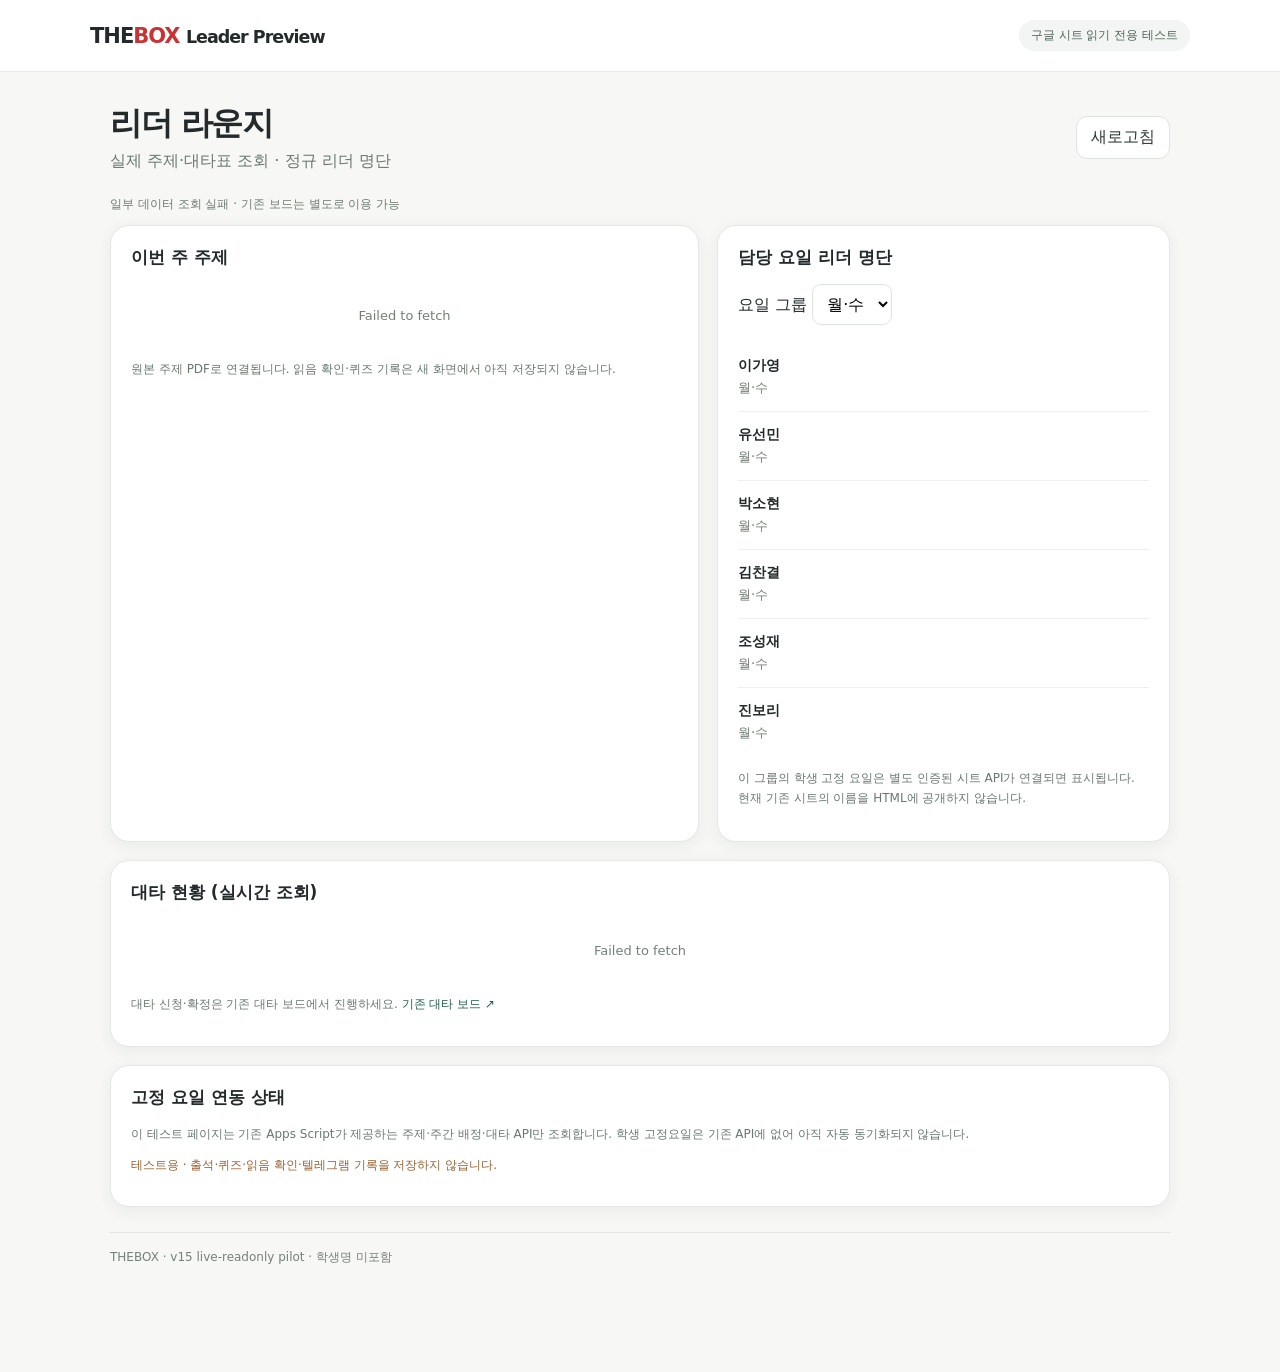
==== leader/index.html @ 94708b75 "Add isolated v15 read-only live preview: leader/index.html" ====
<!doctype html><html lang="ko"><head><meta charset="utf-8"><meta name="viewport" content="width=device-width, initial-scale=1"><title>THEBOX Leader · Live Test</title><meta name="robots" content="noindex"><link rel="stylesheet" href="../preview-assets/live.css"><script defer src="../config.js"></script><script defer src="../preview-assets/live.js"></script></head><body data-role="leader"><header><div class="head"><div class="brand">THE<b>BOX</b> <small>Leader Preview</small></div><span class="pill">구글 시트 읽기 전용 테스트</span></div></header><main><div class="hero"><div><h1>리더 라운지</h1><p>실제 주제·대타표 조회 · 정규 리더 명단</p></div><button id="refresh">새로고침</button></div><p id="status" class="status">Loading…</p><div class="grid"><section class="panel"><h2>이번 주 주제 <small id="week-label"></small></h2><div id="topics"><div class="empty">Loading…</div></div><p class="note">원본 주제 PDF로 연결됩니다. 읽음 확인·퀴즈 기록은 새 화면에서 아직 저장되지 않습니다.</p></section><section class="panel"><h2>담당 요일 리더 명단</h2><div class="tabs"><label>요일 그룹 <select id="group"></select></label></div><div id="directory"></div><p id="roster-note" class="note">스터디 학생 이름은 이 공개 HTML에 저장하지 않았습니다. 인증된 시트 조회 연결이 필요합니다.</p></section></div><div class="panel sub"><h2>대타 현황 (실시간 조회)</h2><div id="swaps"><div class="empty">Loading…</div></div><p class="note">대타 신청·확정은 기존 대타 보드에서 진행하세요. <a href="../">기존 대타 보드 ↗</a></p></div><div class="panel sub"><h2>고정 요일 연동 상태</h2><p class="note">이 테스트 페이지는 기존 Apps Script가 제공하는 주제·주간 배정·대타 API만 조회합니다. 학생 고정요일은 기존 API에 없어 아직 자동 동기화되지 않습니다.</p><p class="hint">테스트용 · 출석·퀴즈·읽음 확인·텔레그램 기록을 저장하지 않습니다.</p></div><div class="footer">THEBOX · v15 live-readonly pilot · 학생명 미포함</div></main></body></html>
---- preview-assets/live.css ----
:root{font-family:Inter,"Apple SD Gothic Neo","Noto Sans KR",system-ui,sans-serif;color:#242a2b;background:#f7f8f6}*{box-sizing:border-box}body{margin:0}button,select{font:inherit}header{background:#fff;border-bottom:1px solid #e9ece9;padding:20px max(22px,calc((100vw - 1100px)/2))}header .head{display:flex;align-items:center;justify-content:space-between;gap:20px}.brand{font-size:21px;font-weight:800;letter-spacing:-1px}.brand b{color:#c93333}.pill{background:#f2f5f3;padding:7px 12px;border-radius:20px;color:#526359;font-size:12px}main{max-width:1100px;margin:30px auto;padding:0 20px 60px}.hero{display:flex;justify-content:space-between;align-items:center;gap:16px;margin-bottom:24px}.hero h1{margin:0 0 5px;font-size:32px;letter-spacing:-1.5px}.hero p{margin:0;color:#6b7671}button{cursor:pointer;border-radius:11px;border:1px solid #dfe3df;background:#fff;padding:10px 14px;color:#293632}button:hover{border-color:#a0b3a8}.grid{display:grid;grid-template-columns:1.3fr 1fr;gap:18px}.panel{background:#fff;border:1px solid #e4e9e5;border-radius:19px;padding:20px;box-shadow:0 4px 16px #1b2e2110}.panel h2{font-size:17px;margin:0 0 15px}.data-row{border-top:1px solid #edf0ed;padding:14px 0;display:flex;justify-content:space-between;gap:12px}.data-row:first-of-type{border-top:0}.data-row strong{display:block;font-size:14px}.data-row small{display:block;color:#747f77;margin-top:4px}.mark{border-radius:14px;background:#ecf6ef;color:#39704e;padding:4px 8px;font-size:11px;white-space:nowrap}.mark.open{background:#fff0ed;color:#ae483c}.sub{margin-top:18px}a{color:#205f48;text-decoration:none}a:hover{text-decoration:underline}.note{font-size:12px;line-height:1.7;color:#6a7670}.tabs{display:flex;gap:7px;margin-bottom:18px;flex-wrap:wrap}.tabs button.active{background:#1b4e3a;color:white;border-color:#1b4e3a}select{padding:9px 10px;border-radius:9px;border:1px solid #dfe3df;background:white}.hint{font-size:12px;color:#986332}.err{color:#ad433b}.ok{color:#2b704c}.footer{margin-top:25px;padding:16px 0;border-top:1px solid #e2e5e1;font-size:12px;color:#758078}.empty{padding:24px 8px;color:#738078;font-size:13px;text-align:center}.status{font-size:12px;color:#6f7971}.cols{display:grid;grid-template-columns:repeat(2,minmax(0,1fr));gap:10px}.mini{border:1px solid #e8eee8;border-radius:12px;padding:12px;font-size:13px}.mini b{display:block;margin-bottom:5px}.mini small{color:#7b847d}@media(max-width:750px){.grid{grid-template-columns:1fr}.hero{align-items:start}.hero h1{font-size:26px}.panel{padding:16px}.cols{grid-template-columns:1fr}.pill{font-size:10px}.head{flex-wrap:wrap}}
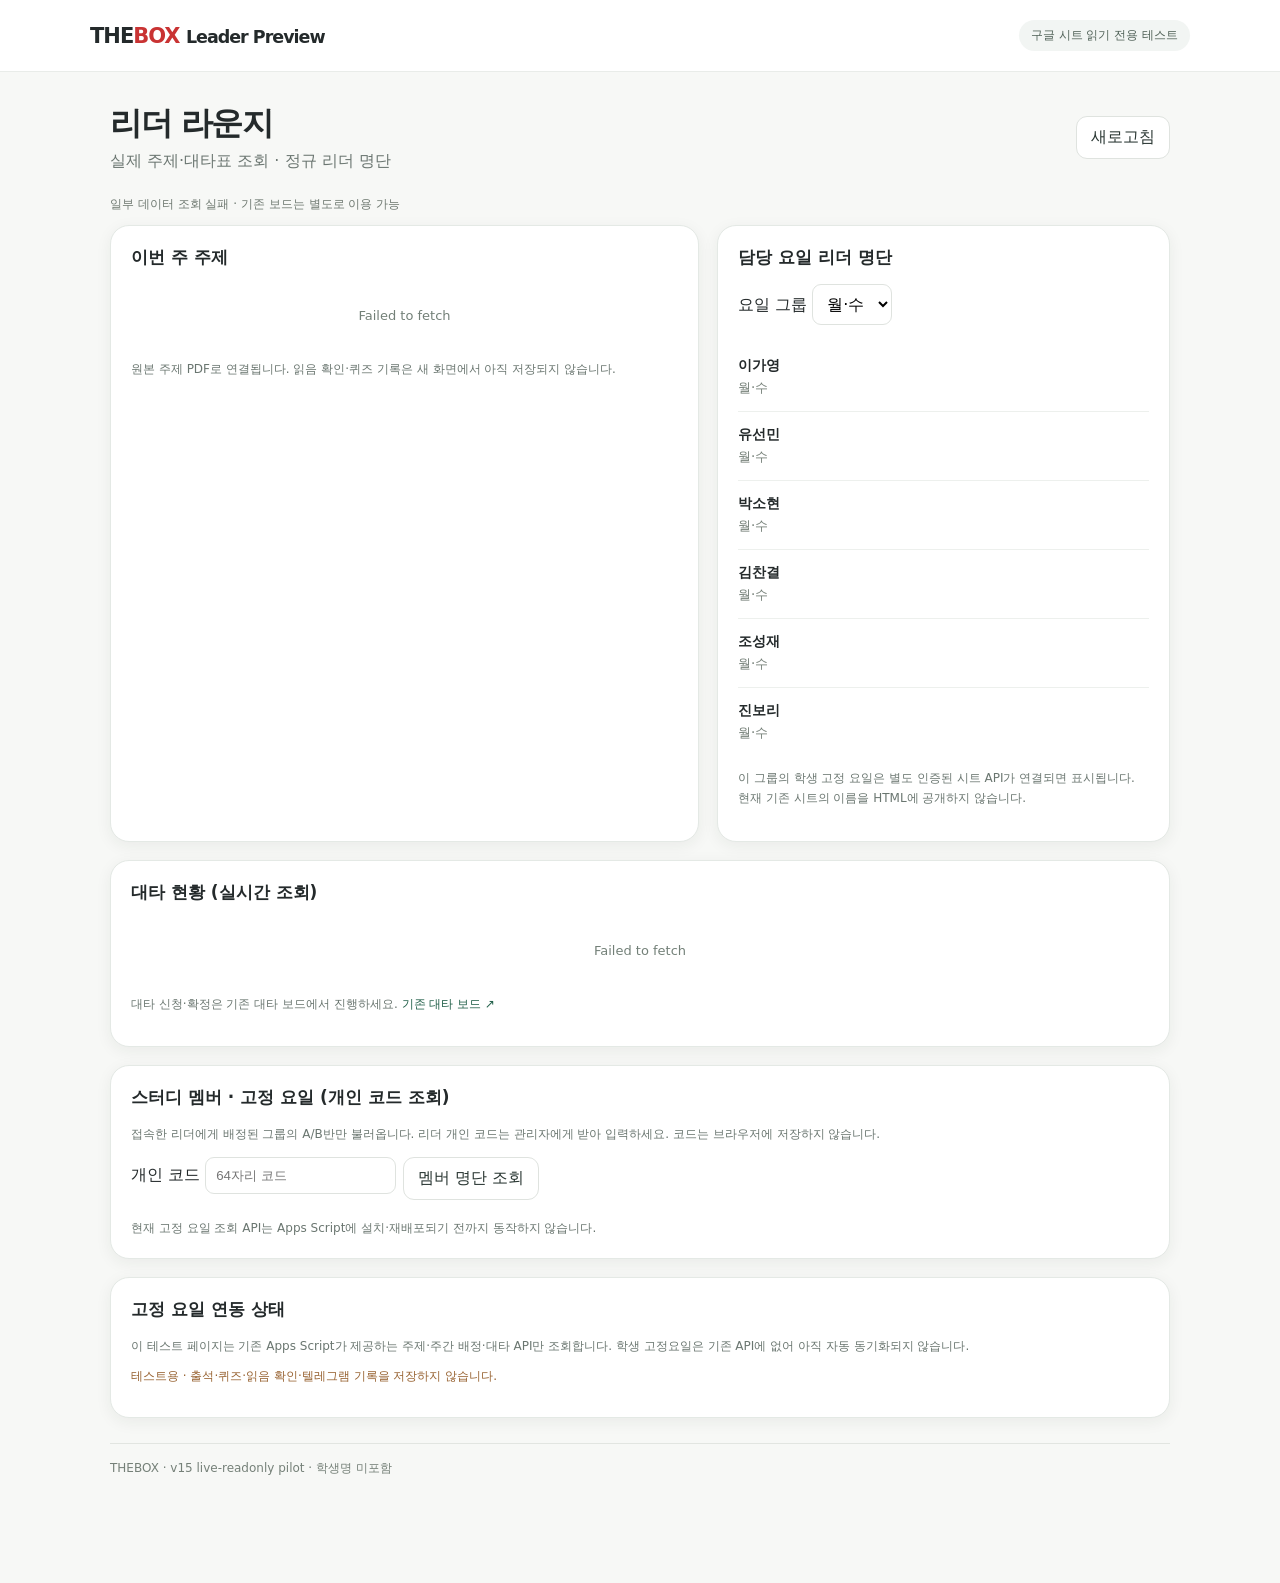
==== commit 7fc0447e: "Add leader access-code roster panel" ====
--- a/leader/index.html
+++ b/leader/index.html
@@ -1 +1 @@
-<!doctype html><html lang="ko"><head><meta charset="utf-8"><meta name="viewport" content="width=device-width, initial-scale=1"><title>THEBOX Leader · Live Test</title><meta name="robots" content="noindex"><link rel="stylesheet" href="../preview-assets/live.css"><script defer src="../config.js"></script><script defer src="../preview-assets/live.js"></script></head><body data-role="leader"><header><div class="head"><div class="brand">THE<b>BOX</b> <small>Leader Preview</small></div><span class="pill">구글 시트 읽기 전용 테스트</span></div></header><main><div class="hero"><div><h1>리더 라운지</h1><p>실제 주제·대타표 조회 · 정규 리더 명단</p></div><button id="refresh">새로고침</button></div><p id="status" class="status">Loading…</p><div class="grid"><section class="panel"><h2>이번 주 주제 <small id="week-label"></small></h2><div id="topics"><div class="empty">Loading…</div></div><p class="note">원본 주제 PDF로 연결됩니다. 읽음 확인·퀴즈 기록은 새 화면에서 아직 저장되지 않습니다.</p></section><section class="panel"><h2>담당 요일 리더 명단</h2><div class="tabs"><label>요일 그룹 <select id="group"></select></label></div><div id="directory"></div><p id="roster-note" class="note">스터디 학생 이름은 이 공개 HTML에 저장하지 않았습니다. 인증된 시트 조회 연결이 필요합니다.</p></section></div><div class="panel sub"><h2>대타 현황 (실시간 조회)</h2><div id="swaps"><div class="empty">Loading…</div></div><p class="note">대타 신청·확정은 기존 대타 보드에서 진행하세요. <a href="../">기존 대타 보드 ↗</a></p></div><div class="panel sub"><h2>고정 요일 연동 상태</h2><p class="note">이 테스트 페이지는 기존 Apps Script가 제공하는 주제·주간 배정·대타 API만 조회합니다. 학생 고정요일은 기존 API에 없어 아직 자동 동기화되지 않습니다.</p><p class="hint">테스트용 · 출석·퀴즈·읽음 확인·텔레그램 기록을 저장하지 않습니다.</p></div><div class="footer">THEBOX · v15 live-readonly pilot · 학생명 미포함</div></main></body></html>+<!doctype html><html lang="ko"><head><meta charset="utf-8"><meta name="viewport" content="width=device-width, initial-scale=1"><title>THEBOX Leader · Live Test</title><meta name="robots" content="noindex"><link rel="stylesheet" href="../preview-assets/live.css"><script defer src="../config.js"></script><script defer src="../preview-assets/live.js"></script></head><body data-role="leader"><header><div class="head"><div class="brand">THE<b>BOX</b> <small>Leader Preview</small></div><span class="pill">구글 시트 읽기 전용 테스트</span></div></header><main><div class="hero"><div><h1>리더 라운지</h1><p>실제 주제·대타표 조회 · 정규 리더 명단</p></div><button id="refresh">새로고침</button></div><p id="status" class="status">Loading…</p><div class="grid"><section class="panel"><h2>이번 주 주제 <small id="week-label"></small></h2><div id="topics"><div class="empty">Loading…</div></div><p class="note">원본 주제 PDF로 연결됩니다. 읽음 확인·퀴즈 기록은 새 화면에서 아직 저장되지 않습니다.</p></section><section class="panel"><h2>담당 요일 리더 명단</h2><div class="tabs"><label>요일 그룹 <select id="group"></select></label></div><div id="directory"></div><p id="roster-note" class="note">스터디 학생 이름은 이 공개 HTML에 저장하지 않았습니다. 인증된 시트 조회 연결이 필요합니다.</p></section></div><div class="panel sub"><h2>대타 현황 (실시간 조회)</h2><div id="swaps"><div class="empty">Loading…</div></div><p class="note">대타 신청·확정은 기존 대타 보드에서 진행하세요. <a href="../">기존 대타 보드 ↗</a></p></div><div class="panel sub" id="secure-member-panel"><h2>스터디 멤버 · 고정 요일 (개인 코드 조회)</h2><p class="note">접속한 리더에게 배정된 그룹의 A/B반만 불러옵니다. 리더 개인 코드는 관리자에게 받아 입력하세요. 코드는 브라우저에 저장하지 않습니다.</p><div class="tabs"><label>개인 코드 <input id="roster-code" type="password" maxlength="64" autocomplete="off" placeholder="64자리 코드" style="padding:10px;border-radius:9px;border:1px solid #dfe3df;max-width:100%"></label><button id="roster-button">멤버 명단 조회</button></div><div id="roster-list" class="note">현재 고정 요일 조회 API는 Apps Script에 설치·재배포되기 전까지 동작하지 않습니다.</div></div><div class="panel sub"><h2>고정 요일 연동 상태</h2><p class="note">이 테스트 페이지는 기존 Apps Script가 제공하는 주제·주간 배정·대타 API만 조회합니다. 학생 고정요일은 기존 API에 없어 아직 자동 동기화되지 않습니다.</p><p class="hint">테스트용 · 출석·퀴즈·읽음 확인·텔레그램 기록을 저장하지 않습니다.</p></div><div class="footer">THEBOX · v15 live-readonly pilot · 학생명 미포함</div></main></body></html>
